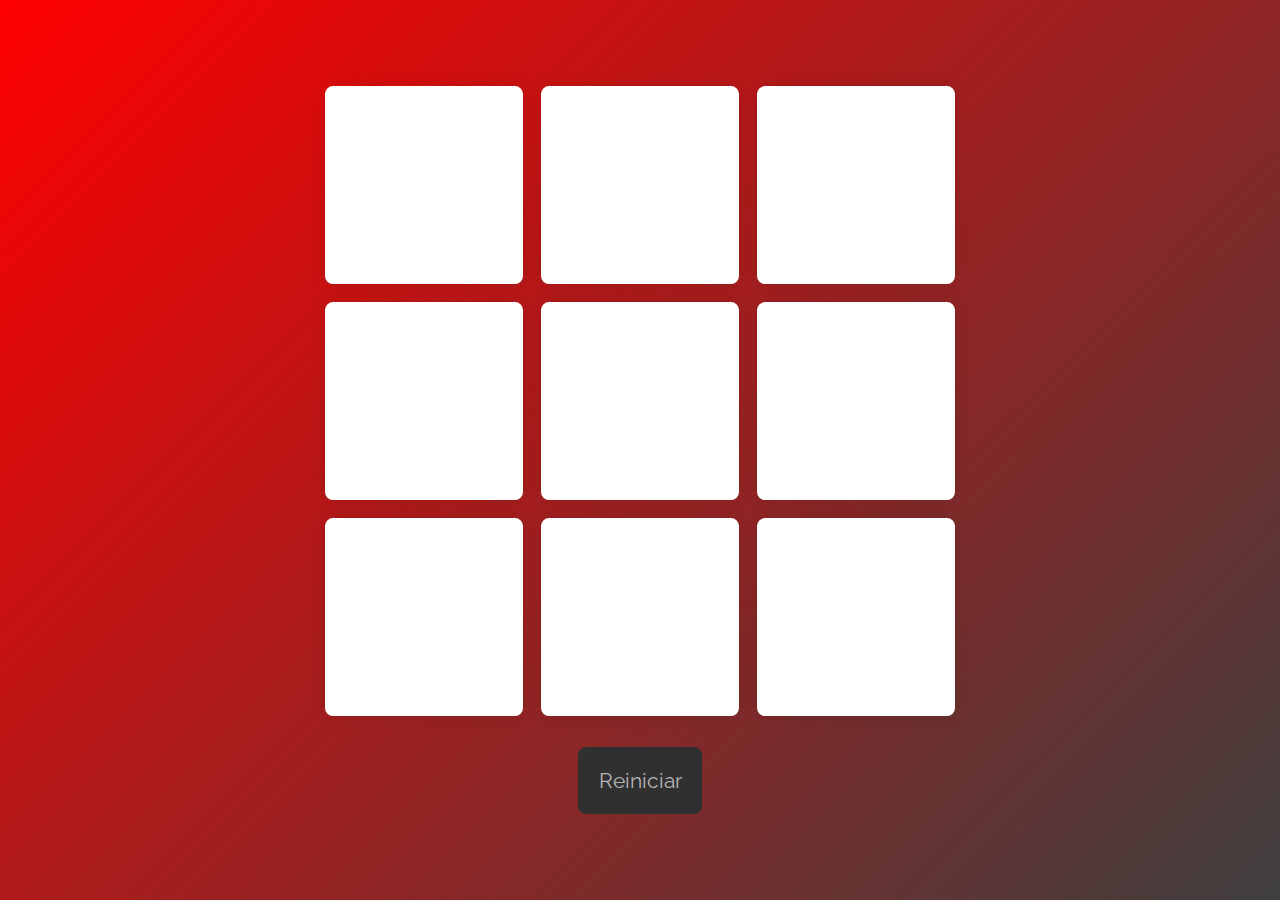
==== public/index.html @ 48886bd9 "update" ====
<!DOCTYPE html>
<html lang="en">
<head>
    <meta name="viewport" content="width=device-width, initial-scale=1.0">
    <title>JOGO DA VELHA</title>
    <link href="https://fonts.googleapis.com/css2?family=Raleway:wght@700&display=swap" rel="stylesheet">
    <link rel="stylesheet" href="style.css">
</head>
<body>
    <div class="wrapper">
        <div class="container">
            <button class="opcao-botao"></button>
            <button class="opcao-botao"></button>
            <button class="opcao-botao"></button>
            <button class="opcao-botao"></button>
            <button class="opcao-botao"></button>
            <button class="opcao-botao"></button>
            <button class="opcao-botao"></button>
            <button class="opcao-botao"></button>
            <button class="opcao-botao"></button>
        </div>
        <button id="reiniciar">Reiniciar</button>
    </div>
    <div class="popup hide">
        <p id="mensagem">Mensagem</p>
        <button id="jogar-novamente">Jogar novamente</button>
    </div>
   
    <script src="script.js"></script>
</body>
</html>
---- public/style.css ----
* {
    padding: 0;
    margin: 0;
    box-sizing: border-box;
    font-family: "Raleway", sans-serif;
}

body {
    height: 100vh;
    background: linear-gradient(135deg, #ff0000, #3f3f3f);
}

html {
    font-size: 16px;
}

.wrapper {
    position: absolute;
    transform: translate(-50%, -50%);
    top: 50%;
    left: 50%;
}

.container {
    width: 70vmin;
    height: 70vmin;
    display: flex;
    flex-wrap: wrap;
    gap: 2vmin;
}

.opcao-botao {
    background: #ffffff;
    height: 22vmin;
    width: 22vmin;
    border: none;
    border-radius: 8px;
    font-size: 12vmin;
    color: #303030;
    box-shadow: 0 0 15px rgba(0, 0, 0, 0.1);
}

#reiniciar {
    font-size: 1.3em;
    padding: 1em;
    border-radius: 8px;
    background-color: #303030;
    color: #b4b4b4;
    border: none;
    position: relative;
    margin: 1.5em auto 0 auto;
    display: block;
}

.popup {
    background: linear-gradient(135deg, #ff0000, #3f3f3f);
    height: 100%;
    width: 100%;
    position: absolute;
    display: flex;
    z-index: 2;
    align-items: center;
    justify-content: center;
    flex-direction: column;
    gap: 1em;
    font-size: 12vmin;
}

#jogar-novamente {
    font-size: 0.5em;
    padding: 0.5em 1em;
    background-color: #303030;
    color: #b4b4b4;
    border-radius: 0.2em;
    border: none;
}

#mensagem {
    color: rgb(63, 63, 63);
    text-align: center;
    font-size: 1em;
}

.popup.hide {
    display: none;
}
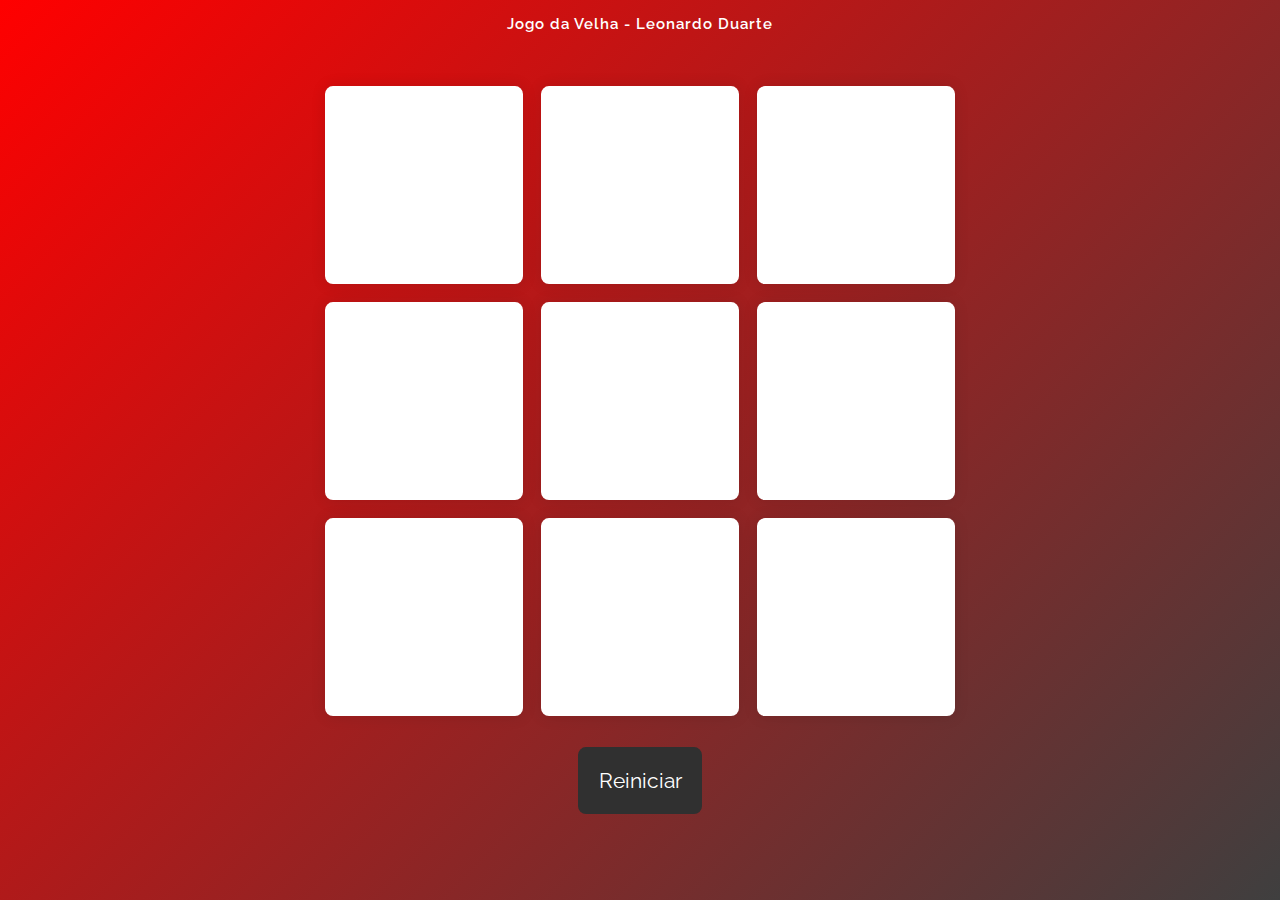
==== commit 0a0df504: "updates" ====
--- a/public/index.html
+++ b/public/index.html
@@ -2,7 +2,7 @@
 <html lang="en">
 <head>
     <meta name="viewport" content="width=device-width, initial-scale=1.0">
-    <title>JOGO DA VELHA</title>
+    <title>Da velha - GAME</title>
     <link href="https://fonts.googleapis.com/css2?family=Raleway:wght@700&display=swap" rel="stylesheet">
     <link rel="stylesheet" href="style.css">
 </head>
@@ -25,6 +25,10 @@
         <p id="mensagem">Mensagem</p>
         <button id="jogar-novamente">Jogar novamente</button>
     </div>
+
+    <div class="last-text">
+        <p style="color: #fff;">Jogo da Velha - Leonardo Duarte</p>
+      </div>
    
     <script src="script.js"></script>
 </body>
--- a/public/style.css
+++ b/public/style.css
@@ -36,16 +36,24 @@
     border: none;
     border-radius: 8px;
     font-size: 12vmin;
-    color: #303030;
+    color: #464646;
     box-shadow: 0 0 15px rgba(0, 0, 0, 0.1);
 }
+.winning-line {
+    position: absolute;
+    top: 0;
+    left: 0;
+    width: 100%;
+    height: 100%;
+    pointer-events: none; /* This prevents the SVG from blocking button clicks */
+  }
 
 #reiniciar {
     font-size: 1.3em;
     padding: 1em;
     border-radius: 8px;
     background-color: #303030;
-    color: #b4b4b4;
+    color: #ffffff;
     border: none;
     position: relative;
     margin: 1.5em auto 0 auto;
@@ -70,7 +78,7 @@
     font-size: 0.5em;
     padding: 0.5em 1em;
     background-color: #303030;
-    color: #b4b4b4;
+    color: #ffffff;
     border-radius: 0.2em;
     border: none;
 }
@@ -83,4 +91,23 @@
 
 .popup.hide {
     display: none;
-}+}
+
+.last-text p {
+	text-align: center;
+	padding: 15px;
+	color: var(--second-color);
+	font-size: 15px;
+	font-weight: 600;
+	letter-spacing: 1px;
+  }
+
+  @media screen and (max-width: 767px) {
+	.last-text {
+	  text-align:centro;
+	}
+  
+	.last-text p {
+	  font-size: 14px;
+	}
+  }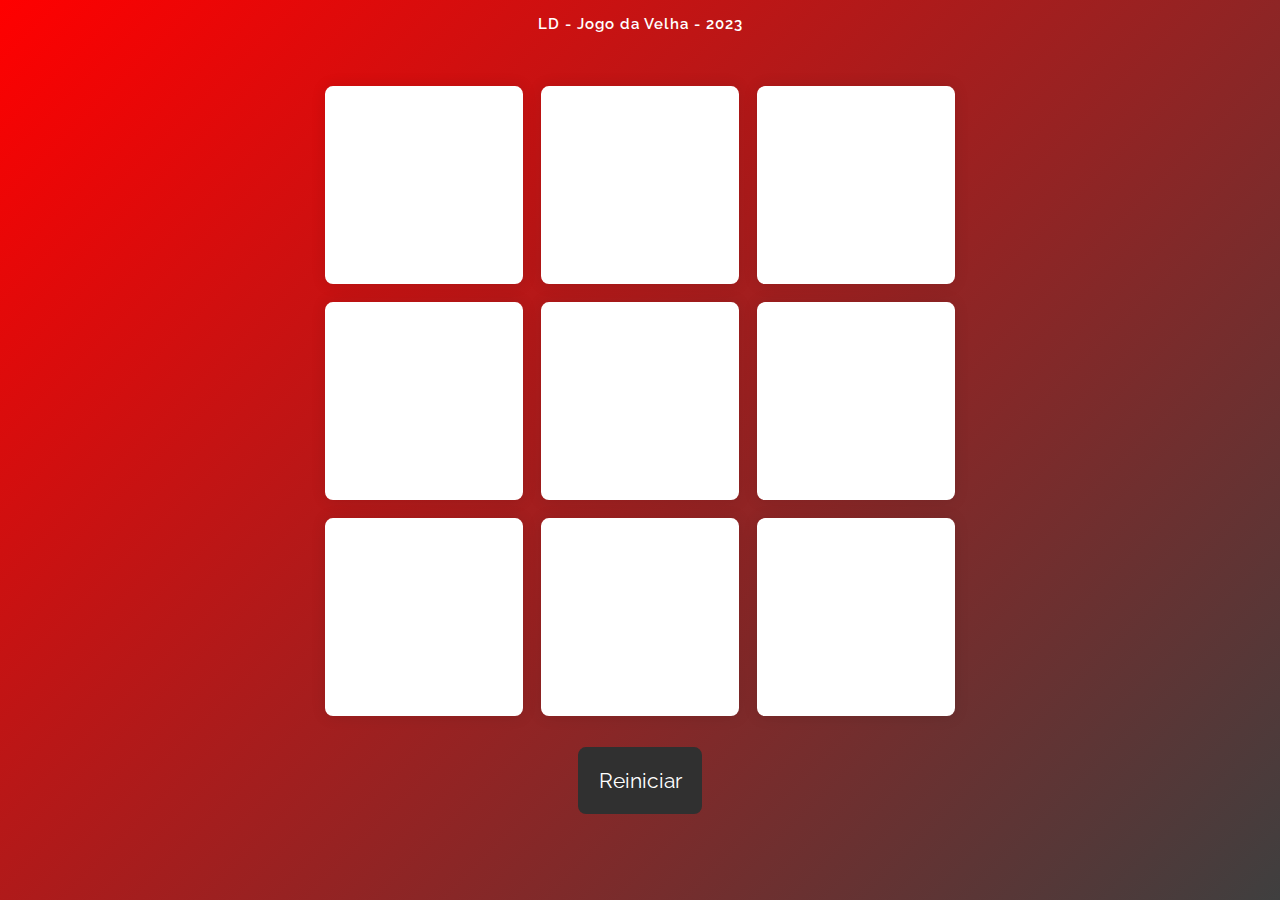
==== commit 0294132d: "adjusts" ====
--- a/public/index.html
+++ b/public/index.html
@@ -27,7 +27,7 @@
     </div>
 
     <div class="last-text">
-        <p style="color: #fff;">Jogo da Velha - Leonardo Duarte</p>
+        <p style="color: #fff;">LD - Jogo da Velha - 2023</p>
       </div>
    
     <script src="script.js"></script>
